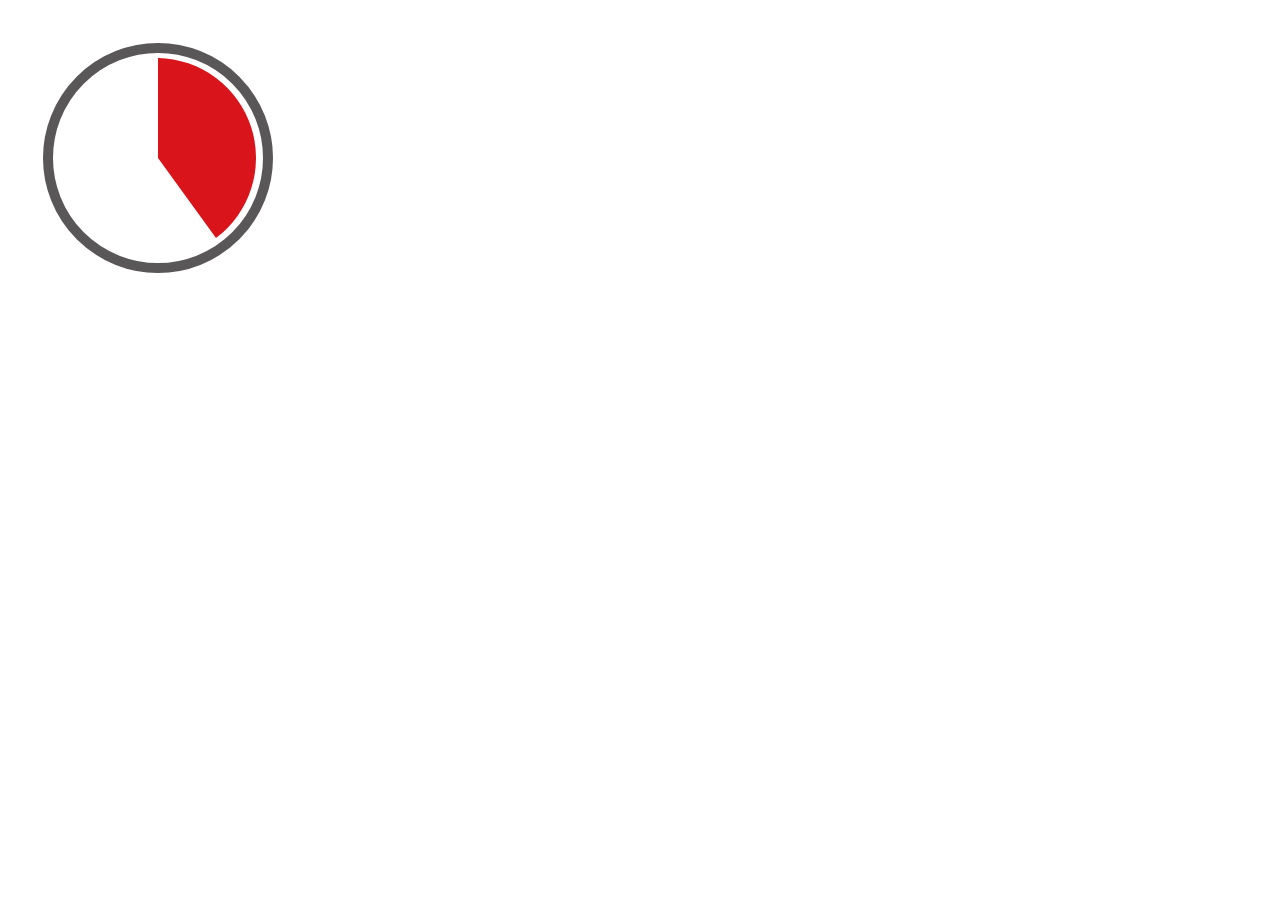
==== visual_timer.html @ 6b03d171 "initial commit" ====
<!DOCTYPE html>
<html lang="en">
<head>
    <meta charset="UTF-8">
    <meta name="viewport" content="width=device-width, initial-scale=1.0">
    <title>Visual countdown timer</title>
    <link rel="stylesheet" href="visual_timer.css">
</head>
<body>
    <div id='mydiv'>
        <svg id='mysvg' height="300" width="300">
          <ellipse id='myellipse' class='dark' cx="150" cy="150" rx="110" ry="110"/>
          <path id='myd' d="M150,150 L150,50 A100,100 0 0,1 208,230z"/>
        </svg>
    </div>
    
<script src="anime.min.js"></script>
<script src='visual_timer.js'></script>
</body>
</html>
---- visual_timer.css ----
.dark {
    fill: none;
    stroke: #595757;
    stroke-width:10;
  }
  #myd {
    fill: #D9151B;
  }
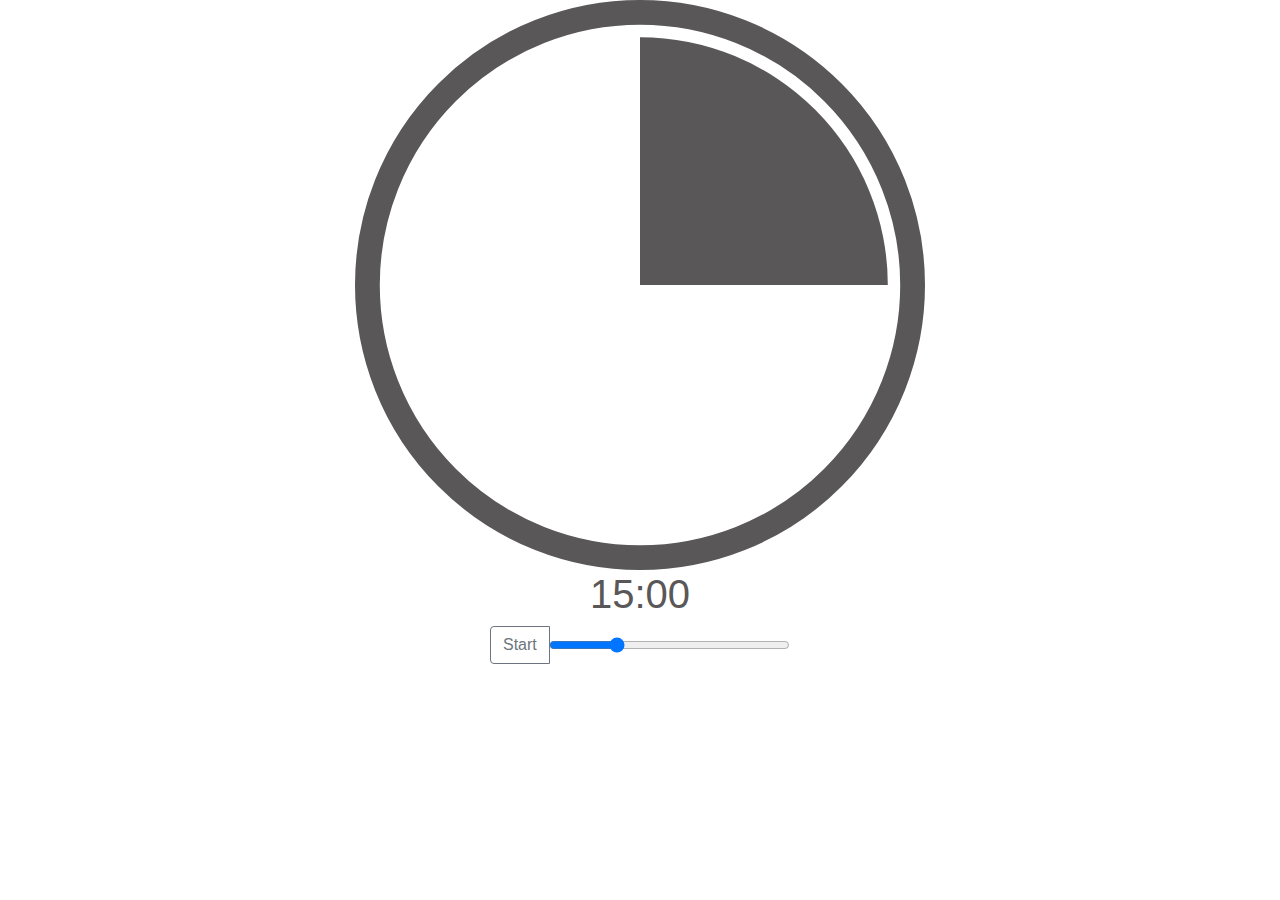
==== commit 44417974: "1st working prototype" ====
--- a/visual_timer.html
+++ b/visual_timer.html
@@ -2,19 +2,37 @@
 <html lang="en">
 <head>
     <meta charset="UTF-8">
-    <meta name="viewport" content="width=device-width, initial-scale=1.0">
+    <meta name="viewport" content="width=device-width, initial-scale=1, shrink-to-fit=no">
     <title>Visual countdown timer</title>
-    <link rel="stylesheet" href="visual_timer.css">
+    <link rel="stylesheet" href="css/bootstrap.min.css">
+    <link rel="stylesheet" href="css/visual_timer.css">
 </head>
 <body>
-    <div id='mydiv'>
-        <svg id='mysvg' height="300" width="300">
-          <ellipse id='myellipse' class='dark' cx="150" cy="150" rx="110" ry="110"/>
-          <path id='myd' d="M150,150 L150,50 A100,100 0 0,1 208,230z"/>
-        </svg>
+    <div class="container">
+        <div class="row" id='mydiv'>
+            <div class="svg-container mx-auto">
+                <svg id='mysvg' class="svg-content" viewBox="0 0 230 230"  preserveAspectRatio="xMinYMin meet">
+                    <ellipse id='myellipse' class='dark' cx="115" cy="115" rx="110" ry="110"/>
+                    <path id='rightpath' class='stopped' d="M115,115 L115,15 A100,100 0 0,1 115,215z"/>
+                    <path id='leftpath' class='stopped' d="M115,115 L115,215 A100,100 0 0,1 115,215z"/>
+                  </svg>     
+            </div>
+        </div>
+        <div class="row mx-auto">
+            <h1 id="timeleft" class="stopped mx-auto">15:00</h1>
+        </div>
+        <div class="form-row">
+            <div class="input-group mx-auto" style="width: 300px;">
+                <div class="input-group-prepend">
+                    <button id='play' class="btn btn-outline-secondary" type="button">Start</button>
+                </div>
+                <input id='timeinput' class="form-control" type="range" step="1.0" min="1" max="60" value="15">
+            </div>
+        </div>   
     </div>
-    
-<script src="anime.min.js"></script>
-<script src='visual_timer.js'></script>
+    <script src="js/jquery-3.5.0.min.js"></script>
+    <script src="js/bootstrap.min.js"></script>
+    <script src="js/anime.min.js"></script>
+    <script src='js/visual_timer.js'></script>
 </body>
 </html>--- a/css/visual_timer.css
+++ b/css/visual_timer.css
@@ -0,0 +1,35 @@
+.test{
+  border: solid;
+  background-color: antiquewhite;
+}
+.dark {
+    fill: none;
+    stroke: #595757;
+    stroke-width:10;
+}
+.empty{
+  fill: none;
+}
+.stopped{
+  fill: #595757;
+  color: #595757;
+}
+.running{
+  fill: #D9151B;
+  color: #D9151B;
+}
+/* https://chartio.com/resources/tutorials/how-to-resize-an-svg-when-the-window-is-resized-in-d3-js/ */
+.svg-container {
+  display: inline-block;
+  position: relative;
+  width: 50%;
+  padding-bottom: 50%;
+  vertical-align: top;
+  overflow: hidden;
+}
+.svg-content {
+  display: inline-block;
+  position: absolute;
+  top: 0;
+  left: 0;
+}